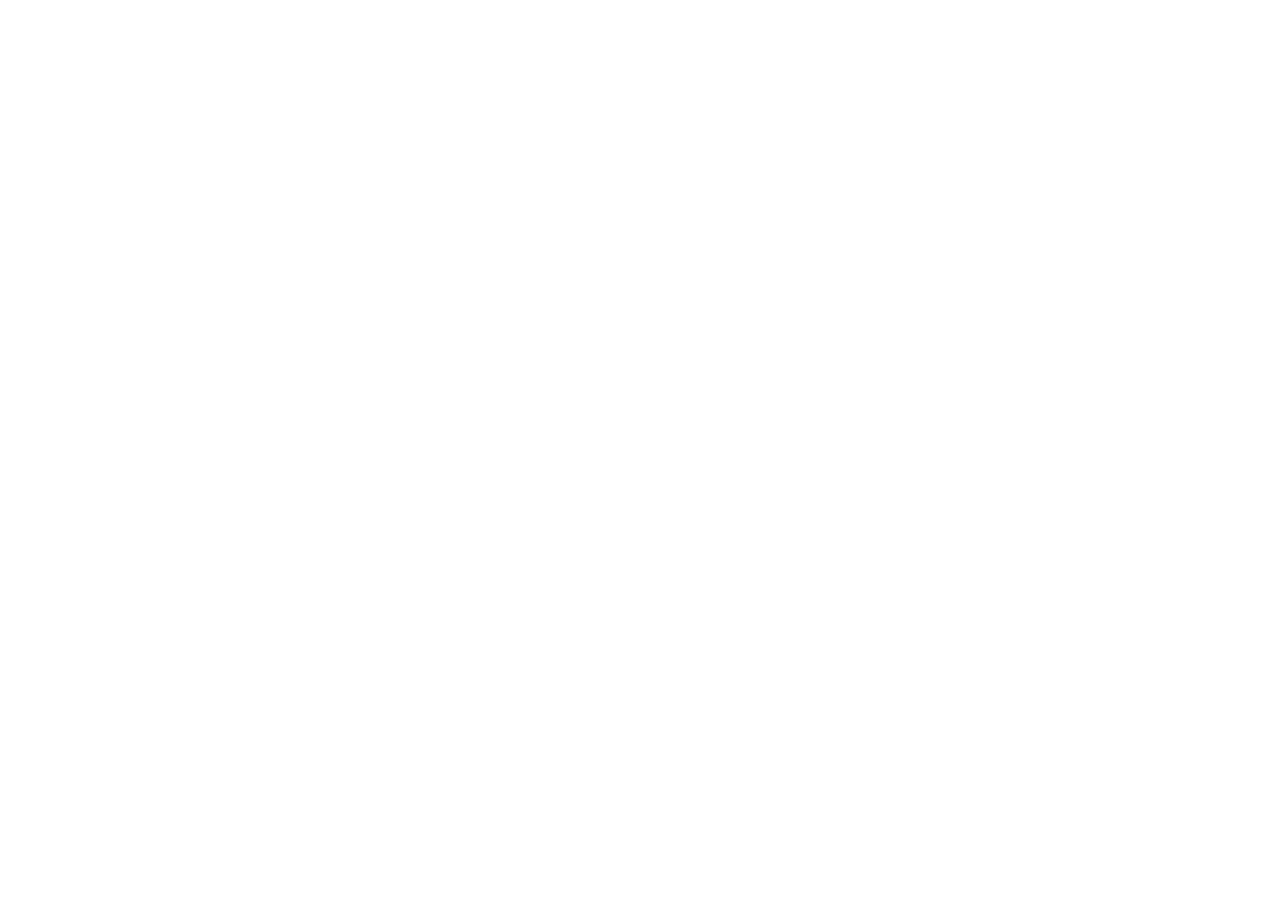
==== index.html @ 4a99413d "initial commit" ====
<!DOCTYPE html>
<html lang='en'>
<head>
    <meta charset='UTF-8'>
    <meta name='viewport' content='width=device-width, initial-scale=1.0'>
     <link rel='stylesheet' href='assets/css/index.css'>
    <link href='https://cdn.jsdelivr.net/npm/bootstrap@5.3.2/dist/css/bootstrap.min.css' rel='stylesheet' integrity='sha384-T3c6CoIi6uLrA9TneNEoa7RxnatzjcDSCmG1MXxSR1GAsXEV/Dwwykc2MPK8M2HN' crossorigin='anonymous'>
<link rel='stylesheet' href='https://cdn.jsdelivr.net/npm/bootstrap-icons@1.11.2/font/bootstrap-icons.min.css'>
    <title>Document</title>
</head>
<body>
    <!-- Your content goes here -->
    <nav>
    </nav>

    <header>
    </header>

    <main>
    </main>

    <footer>
    </footer>

    <script src='https://cdn.jsdelivr.net/npm/bootstrap@5.3.2/dist/js/bootstrap.bundle.min.js' integrity='sha384-C6RzsynM9kWDrMNeT87bh95OGNyZPhcTNXj1NW7RuBCsyN/o0jlpcV8Qyq46cDfL' crossorigin='anonymous'></script>
    <script src='assets/js/index.js'></script>
</body>
</html>
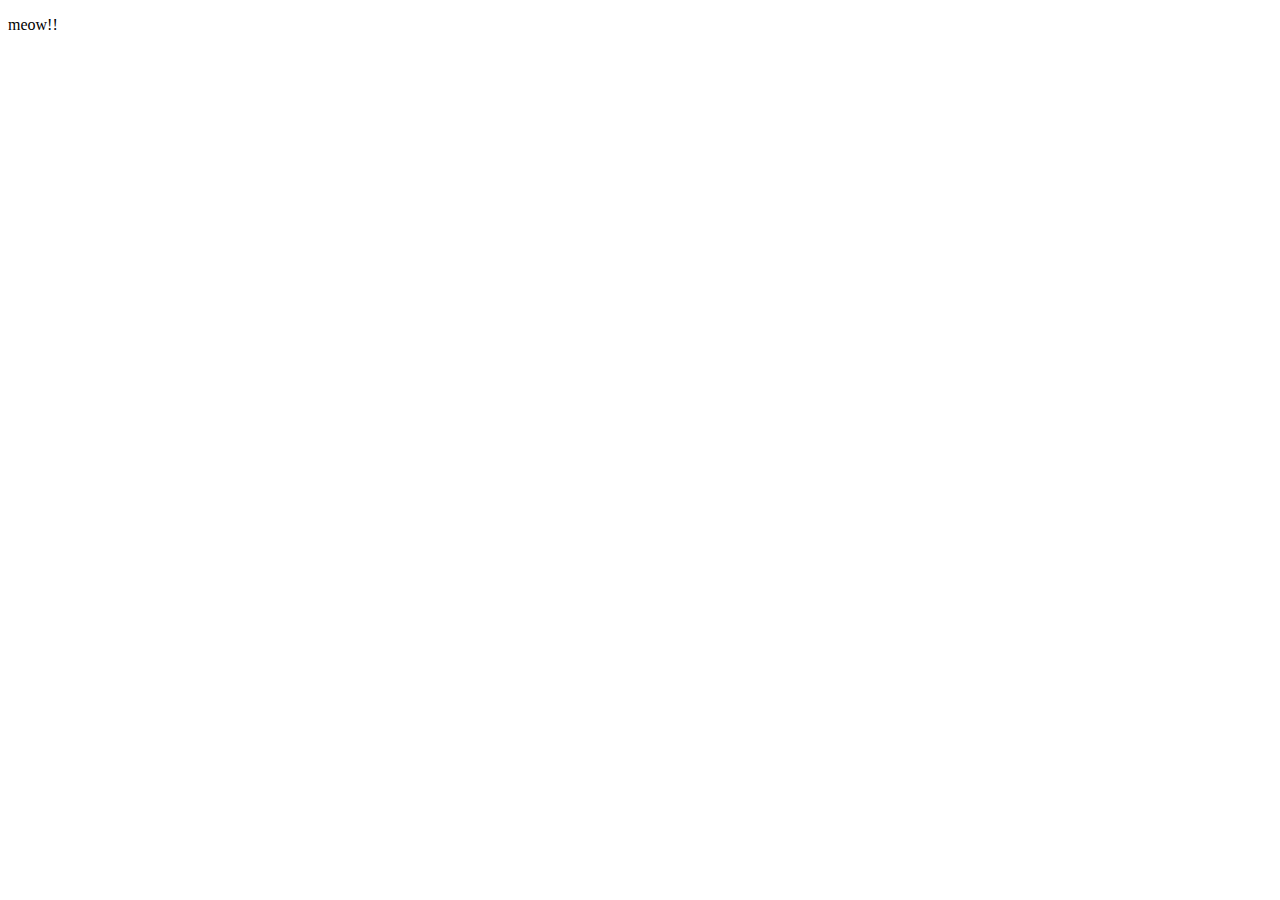
==== commit 07a98e88: "added a meow" ====
--- a/index.html
+++ b/index.html
@@ -17,6 +17,7 @@
     </header>
 
     <main>
+        <p>meow!!</p>
     </main>
 
     <footer>
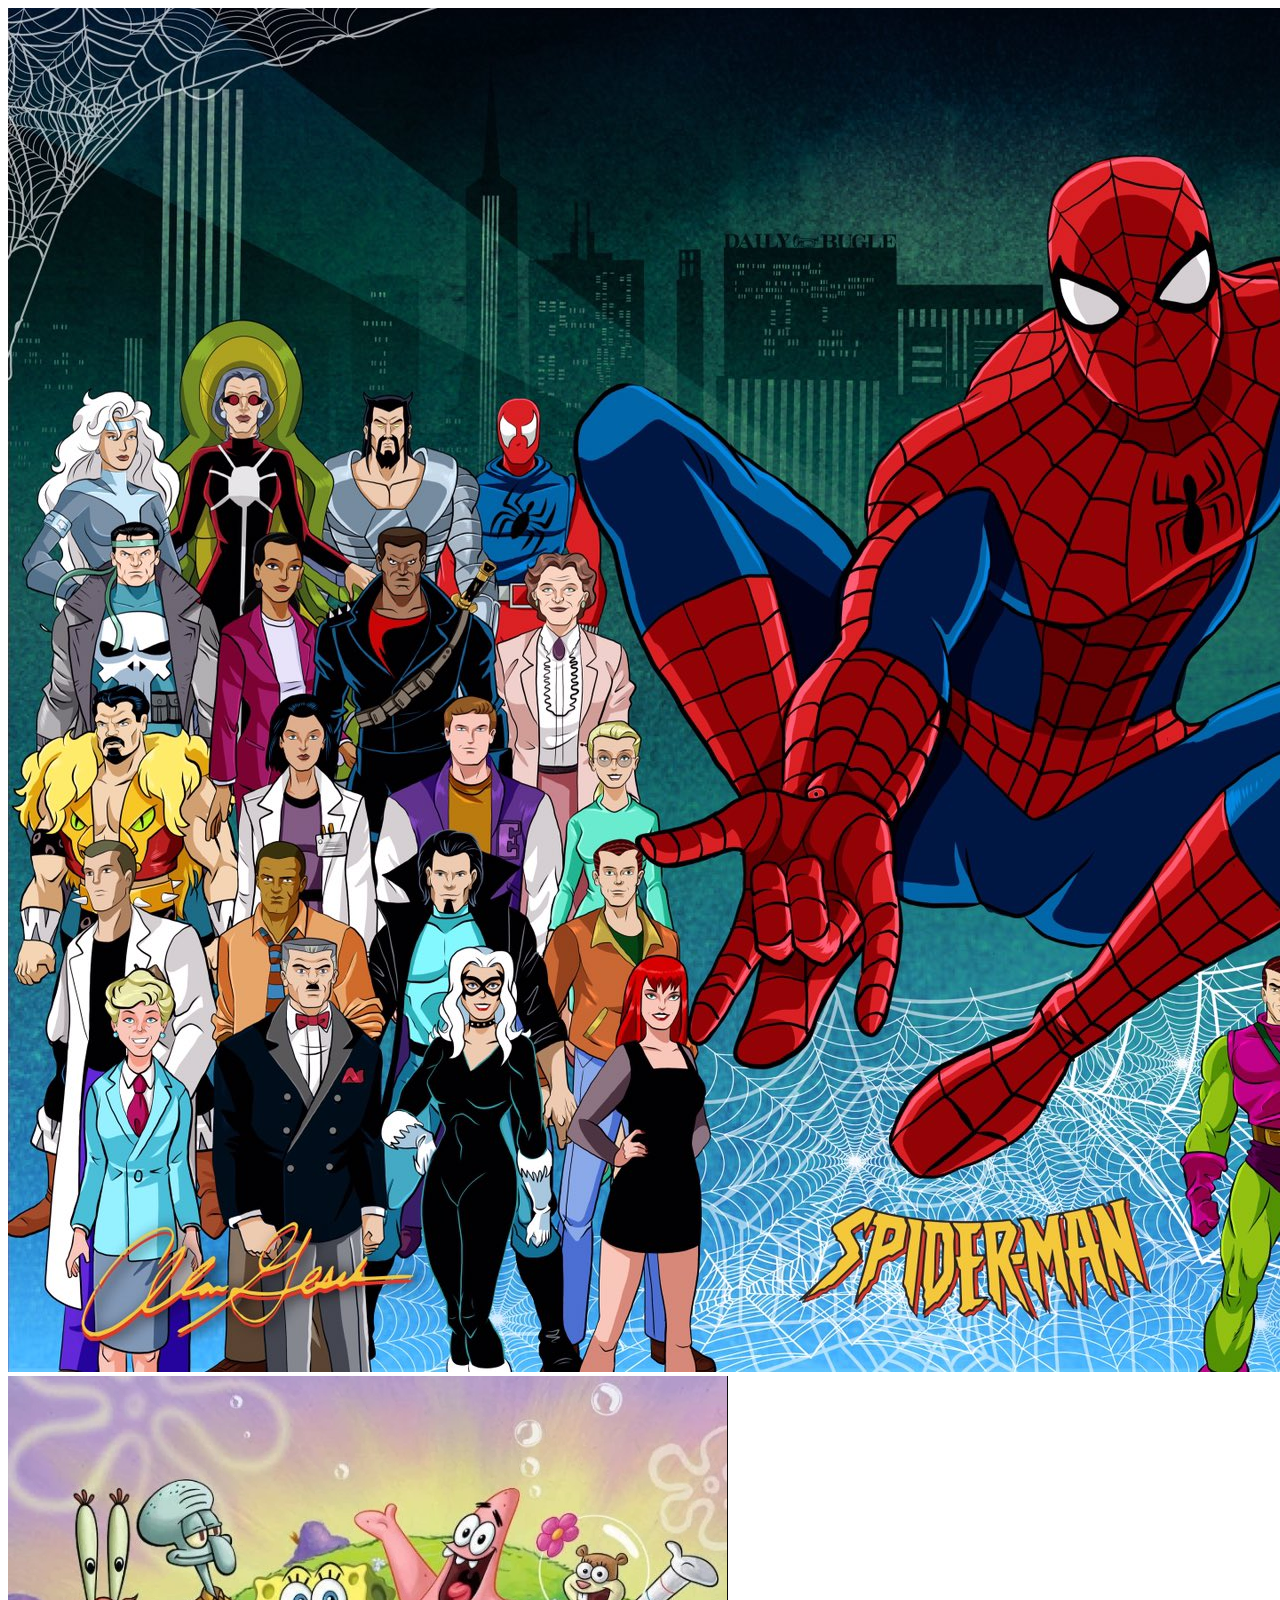
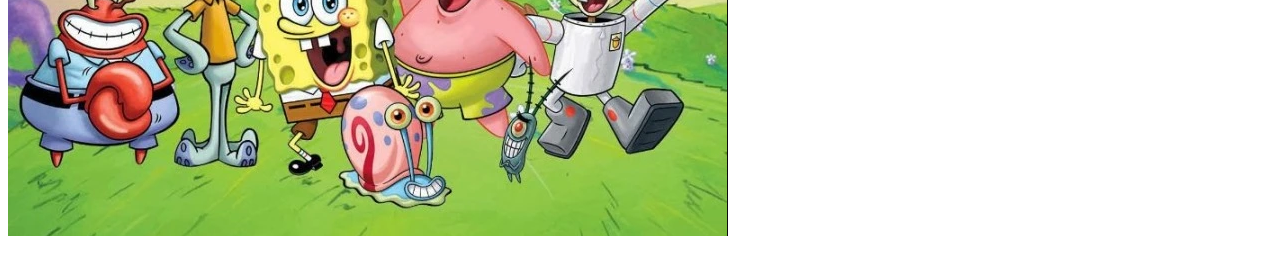
==== commit 0e442cde: "added images on index.html" ====
--- a/index.html
+++ b/index.html
@@ -1,29 +1,40 @@
 <!DOCTYPE html>
-<html lang='en'>
-<head>
-    <meta charset='UTF-8'>
-    <meta name='viewport' content='width=device-width, initial-scale=1.0'>
-     <link rel='stylesheet' href='assets/css/index.css'>
-    <link href='https://cdn.jsdelivr.net/npm/bootstrap@5.3.2/dist/css/bootstrap.min.css' rel='stylesheet' integrity='sha384-T3c6CoIi6uLrA9TneNEoa7RxnatzjcDSCmG1MXxSR1GAsXEV/Dwwykc2MPK8M2HN' crossorigin='anonymous'>
-<link rel='stylesheet' href='https://cdn.jsdelivr.net/npm/bootstrap-icons@1.11.2/font/bootstrap-icons.min.css'>
+<html lang="en">
+  <head>
+    <meta charset="UTF-8" />
+    <meta name="viewport" content="width=device-width, initial-scale=1.0" />
+    <link rel="stylesheet" href="assets/css/index.css" />
+    <link
+      href="https://cdn.jsdelivr.net/npm/bootstrap@5.3.2/dist/css/bootstrap.min.css"
+      rel="stylesheet"
+      integrity="sha384-T3c6CoIi6uLrA9TneNEoa7RxnatzjcDSCmG1MXxSR1GAsXEV/Dwwykc2MPK8M2HN"
+      crossorigin="anonymous"
+    />
+    <link
+      rel="stylesheet"
+      href="https://cdn.jsdelivr.net/npm/bootstrap-icons@1.11.2/font/bootstrap-icons.min.css"
+    />
     <title>Document</title>
-</head>
-<body>
+  </head>
+  <body>
     <!-- Your content goes here -->
-    <nav>
-    </nav>
+    <nav></nav>
 
-    <header>
-    </header>
+    <header></header>
 
     <main>
-        <p>meow!!</p>
+      <img src="assets/images/1116257.jpg" alt="SpiderMan Cast"/>
+      <img src="assets/images/spongebob_characters.PNG" alt="Spongebob Cast">
+      <p></p>
     </main>
 
-    <footer>
-    </footer>
+    <footer></footer>
 
-    <script src='https://cdn.jsdelivr.net/npm/bootstrap@5.3.2/dist/js/bootstrap.bundle.min.js' integrity='sha384-C6RzsynM9kWDrMNeT87bh95OGNyZPhcTNXj1NW7RuBCsyN/o0jlpcV8Qyq46cDfL' crossorigin='anonymous'></script>
-    <script src='assets/js/index.js'></script>
-</body>
-</html>+    <script
+      src="https://cdn.jsdelivr.net/npm/bootstrap@5.3.2/dist/js/bootstrap.bundle.min.js"
+      integrity="sha384-C6RzsynM9kWDrMNeT87bh95OGNyZPhcTNXj1NW7RuBCsyN/o0jlpcV8Qyq46cDfL"
+      crossorigin="anonymous"
+    ></script>
+    <script src="assets/js/index.js"></script>
+  </body>
+</html>
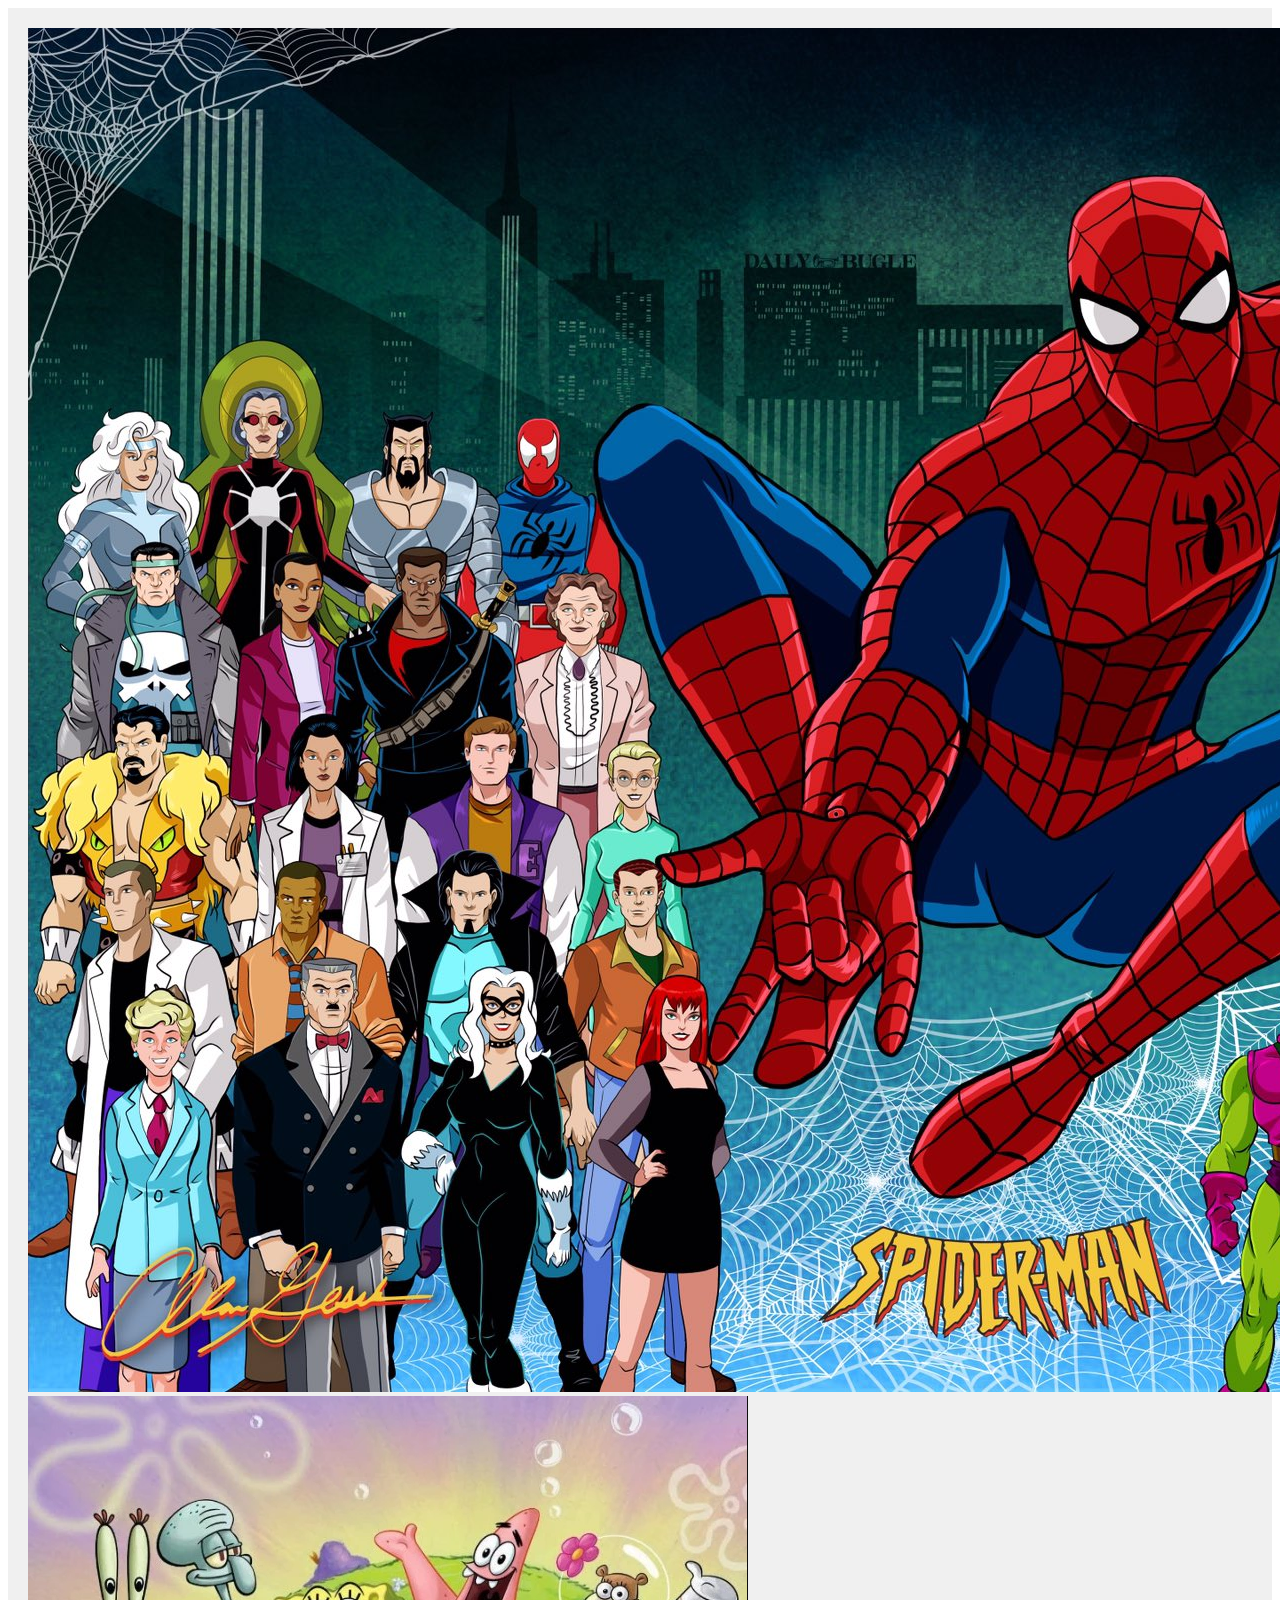
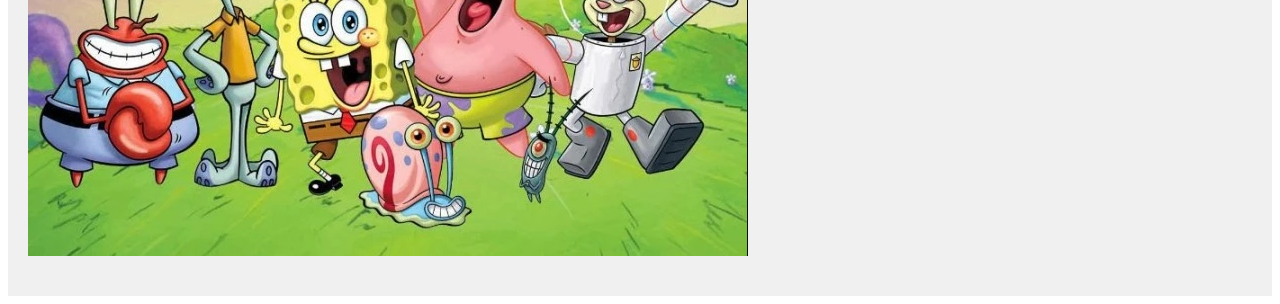
==== commit 160e6c45: "Fixed my images and added CSS" ====
--- a/index.html
+++ b/index.html
@@ -3,7 +3,7 @@
   <head>
     <meta charset="UTF-8" />
     <meta name="viewport" content="width=device-width, initial-scale=1.0" />
-    <link rel="stylesheet" href="assets/css/index.css" />
+    <link rel="stylesheet" href="assets/styles/styles.css" />
     <link
       href="https://cdn.jsdelivr.net/npm/bootstrap@5.3.2/dist/css/bootstrap.min.css"
       rel="stylesheet"
@@ -22,9 +22,23 @@
 
     <header></header>
 
-    <main>
-      <img src="assets/images/1116257.jpg" alt="SpiderMan Cast"/>
-      <img src="assets/images/spongebob_characters.PNG" alt="Spongebob Cast">
+    <main class="container mt-3 custom-background">
+      <div class="row">
+        <div class="col-md-6">
+          <img
+            src="assets/images/1116257.jpg"
+            alt="SpiderMan Cast"
+            class="img-fluid"
+          />
+        </div>
+        <div class="col-md-6">
+          <img
+            src="assets/images/spongebob_characters.PNG"
+            alt="Spongebob Cast"
+            class="img-fluid"
+          />
+        </div>
+      </div>
       <p></p>
     </main>
 
@@ -35,6 +49,5 @@
       integrity="sha384-C6RzsynM9kWDrMNeT87bh95OGNyZPhcTNXj1NW7RuBCsyN/o0jlpcV8Qyq46cDfL"
       crossorigin="anonymous"
     ></script>
-    <script src="assets/js/index.js"></script>
   </body>
 </html>
--- a/assets/styles/styles.css
+++ b/assets/styles/styles.css
@@ -0,0 +1,4 @@
+.custom-background{
+  background-color: #f0f0f0;
+  padding: 20px;
+}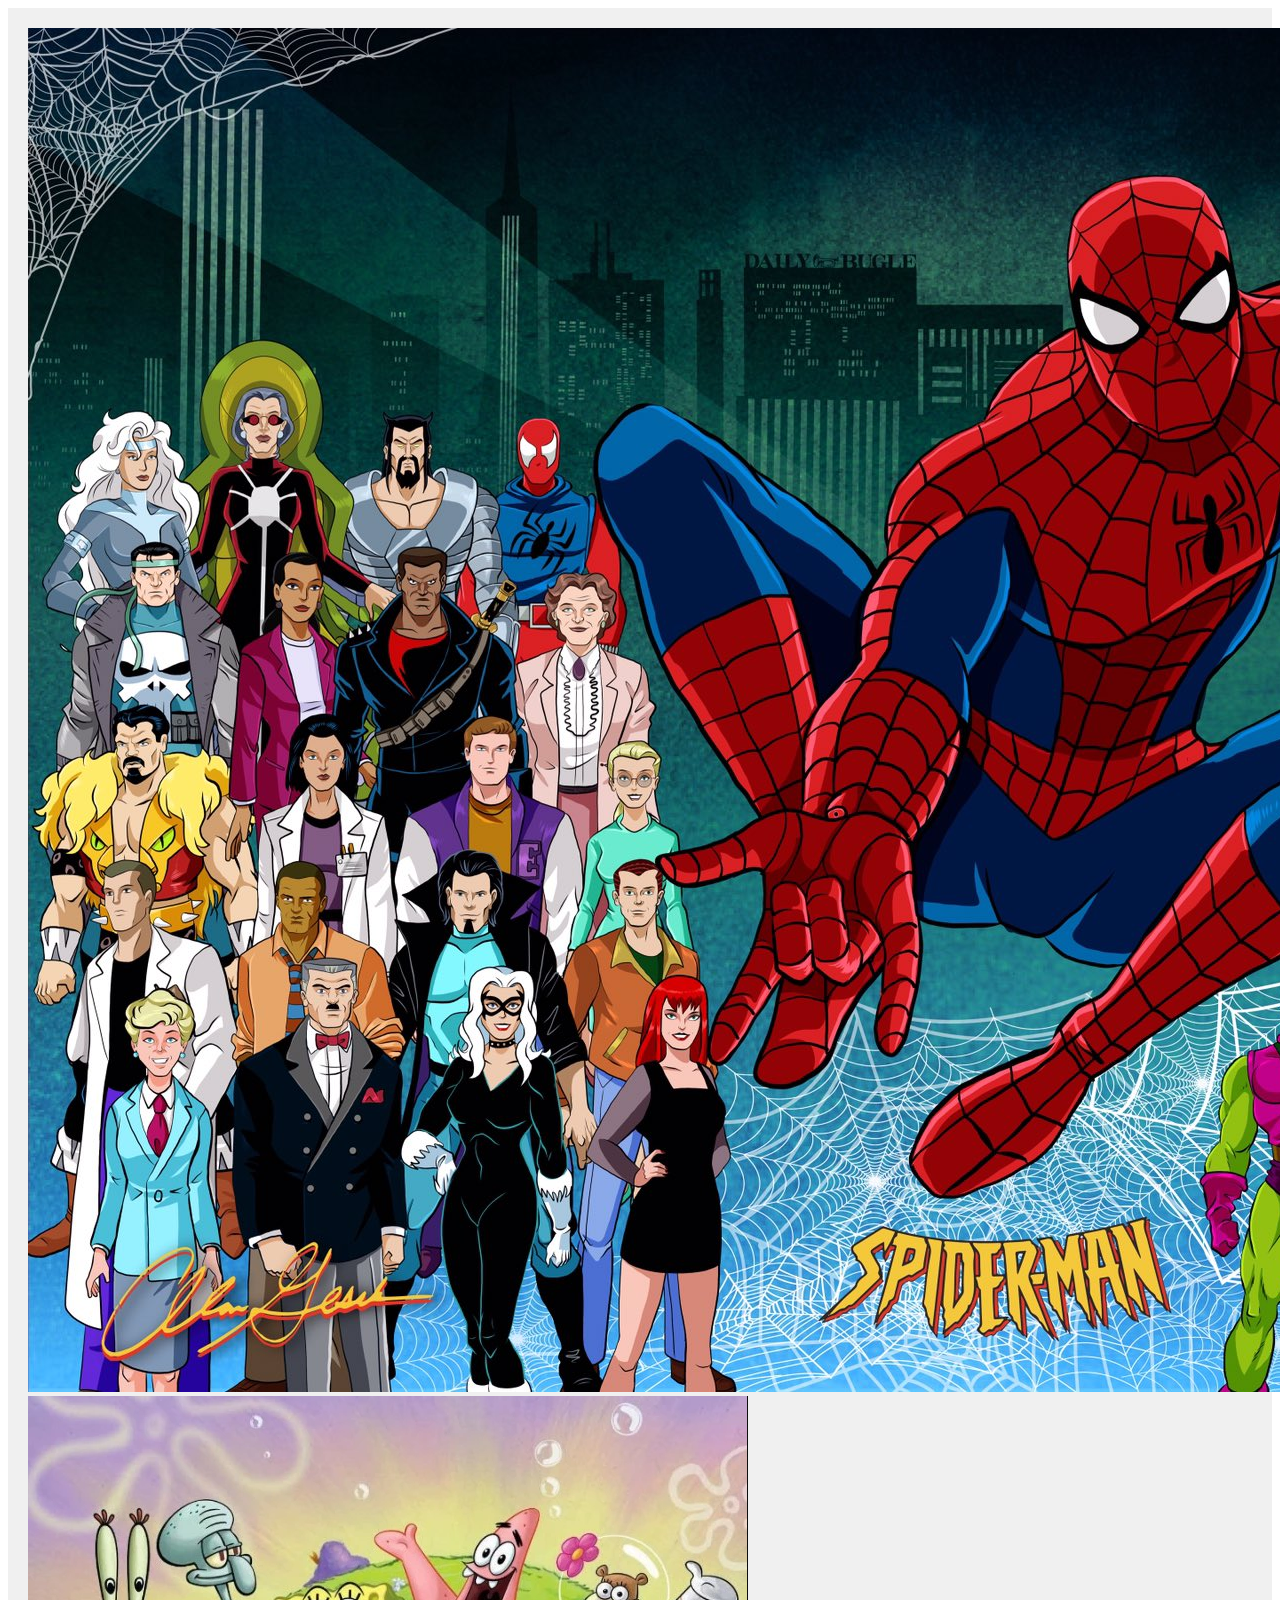
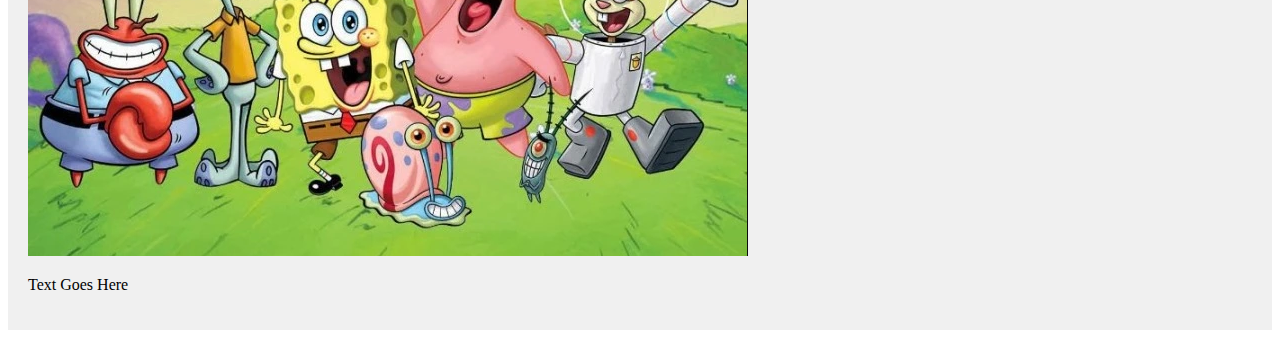
==== commit 871b5ff1: "Added Text" ====
--- a/index.html
+++ b/index.html
@@ -39,7 +39,7 @@
           />
         </div>
       </div>
-      <p></p>
+      <p>Text Goes Here</p>
     </main>
 
     <footer></footer>
